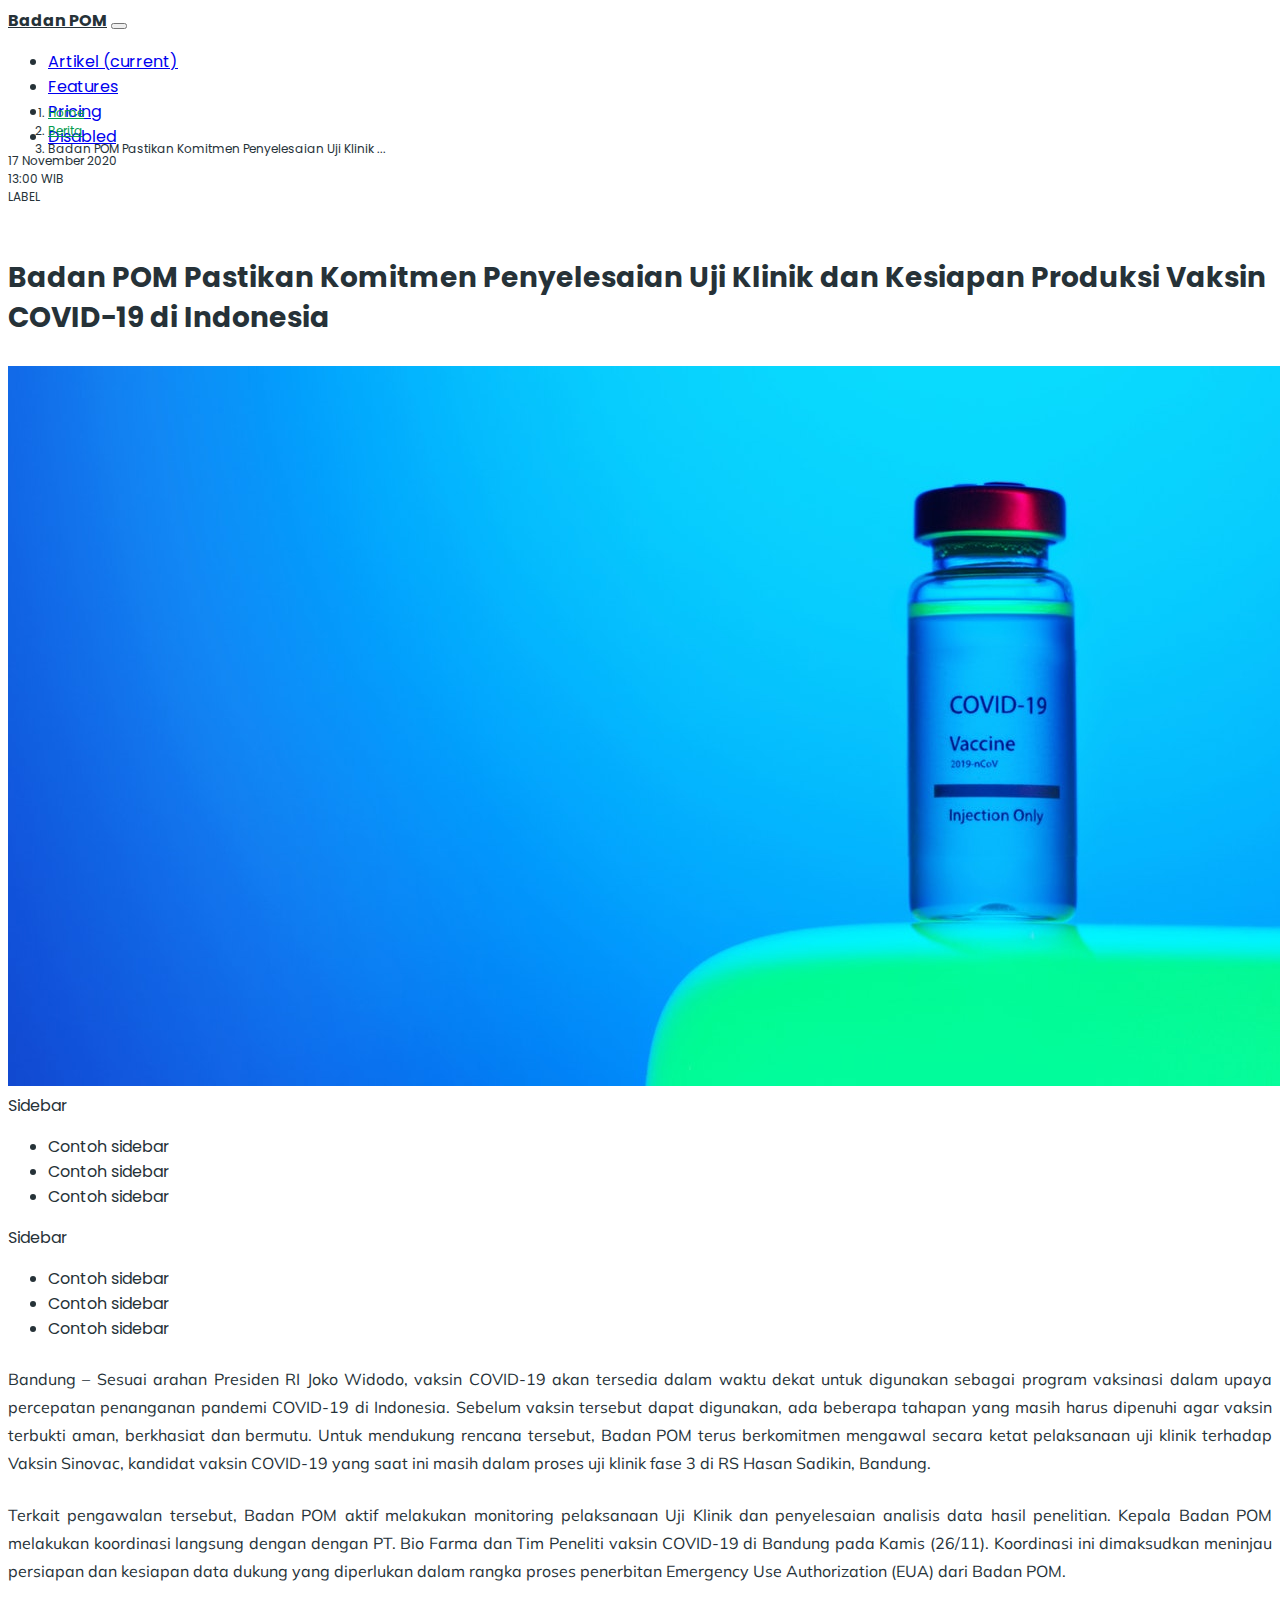
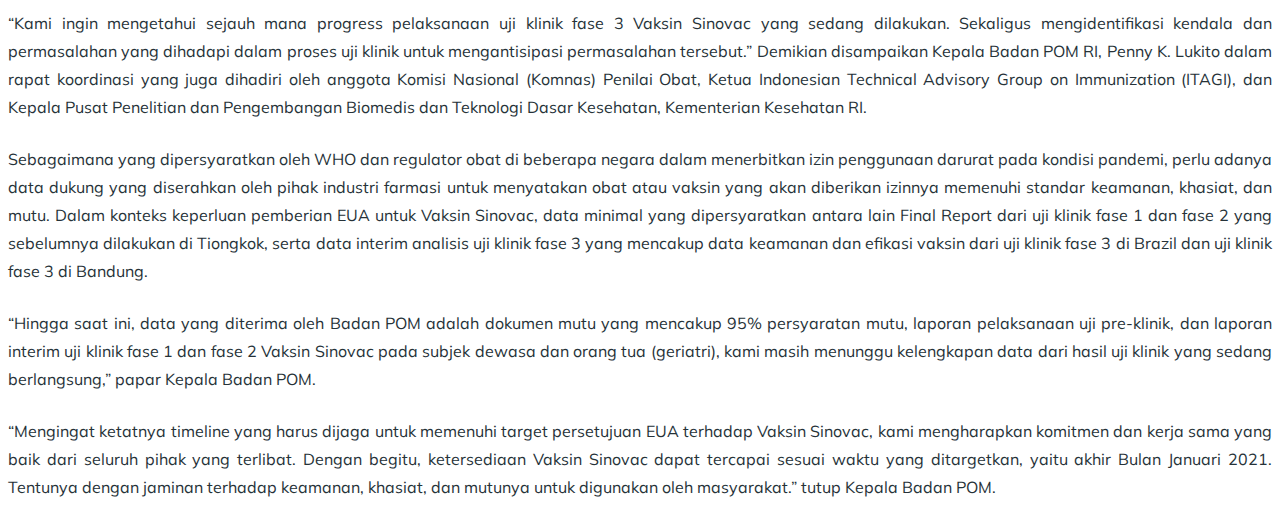
==== artikel.html @ 55c6cc5d "bpom ui test" ====
<!doctype html>
<html lang="en">
    <head>
        <!-- Required meta tags -->
        <meta charset="utf-8">
        <meta name="viewport" content="width=device-width, initial-scale=1, shrink-to-fit=no">
        

        <!-- Bootstrap CSS -->
        <link rel="stylesheet" href="https://cdn.jsdelivr.net/npm/bootstrap@4.5.3/dist/css/bootstrap.min.css" integrity="sha384-TX8t27EcRE3e/ihU7zmQxVncDAy5uIKz4rEkgIXeMed4M0jlfIDPvg6uqKI2xXr2" crossorigin="anonymous">

        <link rel="stylesheet" href="style.css">

        <link rel="preconnect" href="https://fonts.gstatic.com">
    <link href="https://fonts.googleapis.com/css2?family=Mulish&display=swap" rel="stylesheet">

        <title>Hello, world!</title>
    </head>
    <body>
        <nav class="navbar navbar-expand-lg navbar-light bg-light navbar-bpom">
            <div class="container">
                <a class="navbar-brand" href="index.html" style="font-weight: 700; color: #263238;;">Badan POM</a>
                <button class="navbar-toggler" type="button" data-toggle="collapse" data-target="#navbarNav" aria-controls="navbarNav" aria-expanded="false" aria-label="Toggle navigation">
                    <span class="navbar-toggler-icon"></span>
                </button>
                <div class="collapse navbar-collapse" id="navbarNav">
                <ul class="navbar-nav ml-auto">
                    <li class="nav-item active">
                        <a class="nav-link" href="artikel.html">Artikel <span class="sr-only">(current)</span></a>
                    </li>
                    <li class="nav-item">
                        <a class="nav-link" href="#">Features</a>
                    </li>
                    <li class="nav-item">
                        <a class="nav-link" href="#">Pricing</a>
                    </li>
                    <li class="nav-item">
                        <a class="nav-link disabled" href="#" tabindex="-1" aria-disabled="true">Disabled</a>
                    </li>
                </ul>
                </div>
            </div>
            </nav>

        <div class="container breadcrumb-saya">
            <div class="row pl-0">
                <div class="col-9">
                    <nav aria-label="breadcrumb">
                        <ol class="breadcrumb bg-white pl-0">
                            <li class="breadcrumb-item"><a href="index.html">Home</a></li>
                            <li class="breadcrumb-item"><a href="#">Berita</a></li>
                            <li class="breadcrumb-item active halaman-dikunjungi" aria-current="page">Badan POM Pastikan Komitmen Penyelesaian Uji Klinik
                            </li>
                        </ol>
                    </nav>
                </div>
            </div>
        </div>

        <div class="container tanggal">
            <div class="row ml-0">
                <div class="col-1 pl-0">17 November 2020</div>
                <div class="col-1 pl-4">13:00 WIB</div>
                <div class="col-2 pl-0">LABEL</div>
            </div>
        </div>

        <div class="container mb-5 judul-artikel">
            <div class="row pl-0">
                <div class="col-8">
                        <h3>
                            Badan POM Pastikan Komitmen Penyelesaian Uji 
                            Klinik dan Kesiapan Produksi Vaksin COVID-19 di 
                            Indonesia
                        </h3>
                        <img src="photo/pexels-artem-podrez-5878514.jpg" class="img-fluid mt-2" alt="Responsive image">
                </div>
                <div class="col-4 sticky-top pt-4 rounded">
                    <div class="card" style="width: auto;">
                        <div class="card-header">
                        Sidebar
                        </div>
                        <ul class="list-group list-group-flush">
                            <li class="list-group-item">Contoh sidebar</li>
                            <li class="list-group-item">Contoh sidebar</li>
                            <li class="list-group-item">Contoh sidebar</li>
                        </ul>
                    </div>

                    <div class="card mt-4" style="width: auto;">
                        <div class="card-header">
                        Sidebar
                        </div>
                        <ul class="list-group list-group-flush">
                            <li class="list-group-item">Contoh sidebar</li>
                            <li class="list-group-item">Contoh sidebar</li>
                            <li class="list-group-item">Contoh sidebar</li>
                        </ul>
                    </div>
                </div>
                <div class="col-8 isi-artikel" style="font-family: Mulish;">
                    <p class="p">
                        Bandung – Sesuai arahan Presiden RI Joko Widodo, vaksin COVID-19 akan tersedia dalam waktu dekat untuk 
                        digunakan sebagai program vaksinasi dalam upaya percepatan penanganan pandemi COVID-19 di Indonesia. 
                        Sebelum vaksin tersebut dapat digunakan, ada beberapa tahapan yang masih harus dipenuhi agar vaksin terbukti 
                        aman, berkhasiat dan bermutu. Untuk mendukung rencana tersebut, Badan POM terus berkomitmen mengawal 
                        secara ketat pelaksanaan uji klinik terhadap Vaksin Sinovac, kandidat vaksin COVID-19 yang saat ini masih dalam 
                        proses uji klinik fase 3 di RS Hasan Sadikin, Bandung.
                    </p>

                    <p class="p">
                        Terkait pengawalan tersebut, Badan POM aktif melakukan monitoring pelaksanaan Uji Klinik dan penyelesaian analisis data hasil penelitian. Kepala Badan POM melakukan koordinasi langsung dengan dengan PT. Bio Farma dan Tim Peneliti vaksin COVID-19 di Bandung pada Kamis (26/11). Koordinasi ini dimaksudkan meninjau persiapan dan kesiapan data dukung yang diperlukan dalam rangka proses penerbitan Emergency Use Authorization (EUA) dari Badan POM.
                    </p>

                    <p class="p">
                        “Kami ingin mengetahui sejauh mana progress pelaksanaan uji klinik fase 3 Vaksin Sinovac yang sedang dilakukan. Sekaligus mengidentifikasi kendala dan permasalahan yang dihadapi dalam proses uji klinik untuk mengantisipasi permasalahan tersebut.” Demikian disampaikan Kepala Badan POM RI, Penny K. Lukito dalam rapat koordinasi yang juga dihadiri oleh anggota Komisi Nasional (Komnas) Penilai Obat, Ketua Indonesian Technical Advisory Group on Immunization (ITAGI), dan Kepala Pusat Penelitian dan Pengembangan Biomedis dan Teknologi Dasar Kesehatan, Kementerian Kesehatan RI.
                    </p>

                    <p class="p">
                        Sebagaimana yang dipersyaratkan oleh WHO dan regulator obat di beberapa negara dalam menerbitkan izin penggunaan darurat pada kondisi pandemi, perlu adanya data dukung yang diserahkan oleh pihak industri farmasi untuk menyatakan obat atau vaksin yang akan diberikan izinnya memenuhi standar keamanan, khasiat, dan mutu. Dalam konteks keperluan pemberian EUA untuk Vaksin Sinovac, data minimal yang dipersyaratkan antara lain Final Report dari uji klinik fase 1 dan fase 2 yang sebelumnya dilakukan di Tiongkok, serta data interim analisis uji klinik fase 3 yang mencakup data keamanan dan efikasi vaksin dari uji klinik fase 3 di Brazil dan uji klinik fase 3 di Bandung.
                    </p>

                    <p class="p">
                        “Hingga saat ini, data yang diterima oleh Badan POM adalah dokumen mutu yang mencakup 95% persyaratan mutu, laporan pelaksanaan uji pre-klinik, dan laporan interim uji klinik fase 1 dan fase 2 Vaksin Sinovac pada subjek dewasa dan orang tua (geriatri), kami masih menunggu kelengkapan data dari hasil uji klinik yang sedang berlangsung,” papar Kepala Badan POM.
                    </p>

                    <p class="p">
                        “Mengingat ketatnya timeline yang harus dijaga untuk memenuhi target persetujuan EUA terhadap Vaksin Sinovac, kami mengharapkan komitmen dan kerja sama yang baik dari seluruh pihak yang terlibat. Dengan begitu, ketersediaan Vaksin Sinovac dapat tercapai sesuai waktu yang ditargetkan, yaitu akhir Bulan Januari 2021. Tentunya dengan jaminan terhadap keamanan, khasiat, dan mutunya untuk digunakan oleh masyarakat.” tutup Kepala Badan POM.
                    </p>
                </div>
                
            </div>
        </div>

    <!-- Optional JavaScript; choose one of the two! -->

    <!-- Option 1: jQuery and Bootstrap Bundle (includes Popper) -->
    <script src="https://code.jquery.com/jquery-3.5.1.slim.min.js" integrity="sha384-DfXdz2htPH0lsSSs5nCTpuj/zy4C+OGpamoFVy38MVBnE+IbbVYUew+OrCXaRkfj" crossorigin="anonymous"></script>
    <script src="https://cdn.jsdelivr.net/npm/bootstrap@4.5.3/dist/js/bootstrap.bundle.min.js" integrity="sha384-ho+j7jyWK8fNQe+A12Hb8AhRq26LrZ/JpcUGGOn+Y7RsweNrtN/tE3MoK7ZeZDyx" crossorigin="anonymous"></script>

    <!-- Option 2: jQuery, Popper.js, and Bootstrap JS
    <script src="https://code.jquery.com/jquery-3.5.1.slim.min.js" integrity="sha384-DfXdz2htPH0lsSSs5nCTpuj/zy4C+OGpamoFVy38MVBnE+IbbVYUew+OrCXaRkfj" crossorigin="anonymous"></script>
    <script src="https://cdn.jsdelivr.net/npm/popper.js@1.16.1/dist/umd/popper.min.js" integrity="sha384-9/reFTGAW83EW2RDu2S0VKaIzap3H66lZH81PoYlFhbGU+6BZp6G7niu735Sk7lN" crossorigin="anonymous"></script>
    <script src="https://cdn.jsdelivr.net/npm/bootstrap@4.5.3/dist/js/bootstrap.min.js" integrity="sha384-w1Q4orYjBQndcko6MimVbzY0tgp4pWB4lZ7lr30WKz0vr/aWKhXdBNmNb5D92v7s" crossorigin="anonymous"></script>
    -->
    </body>
</html>
---- style.css ----
@import url("https://fonts.googleapis.com/css2?family=Poppins:wght@400;500;600&display=swap");
body {
  color: #263238;
  font-family: Poppins;
}

.navbar-bpom {
  height: 72px;
}

.jumbotron {
  margin-top: 72px;
}

.breadcrumb-saya {
  font-size: 12px;
  height: 40px;
  margin-top: 24px;
}

.breadcrumb-saya a {
  color: #009B4C;
}

.breadcrumb-saya .halaman-dikunjungi::after {
  content: ' ...';
}

.tanggal {
  font-size: 12px;
  white-space: nowrap;
  margin-top: 8px;
}

.judul-artikel {
  padding-top: 24px;
}

.judul-artikel h3 {
  font-size: 28px;
  font-weight: 700;
  line-height: 40px;
}

.isi-artikel .p {
  margin-top: 24px;
  font-size: 16px;
  line-height: 1.75;
  text-align: justify;
}
/*# sourceMappingURL=style.css.map */
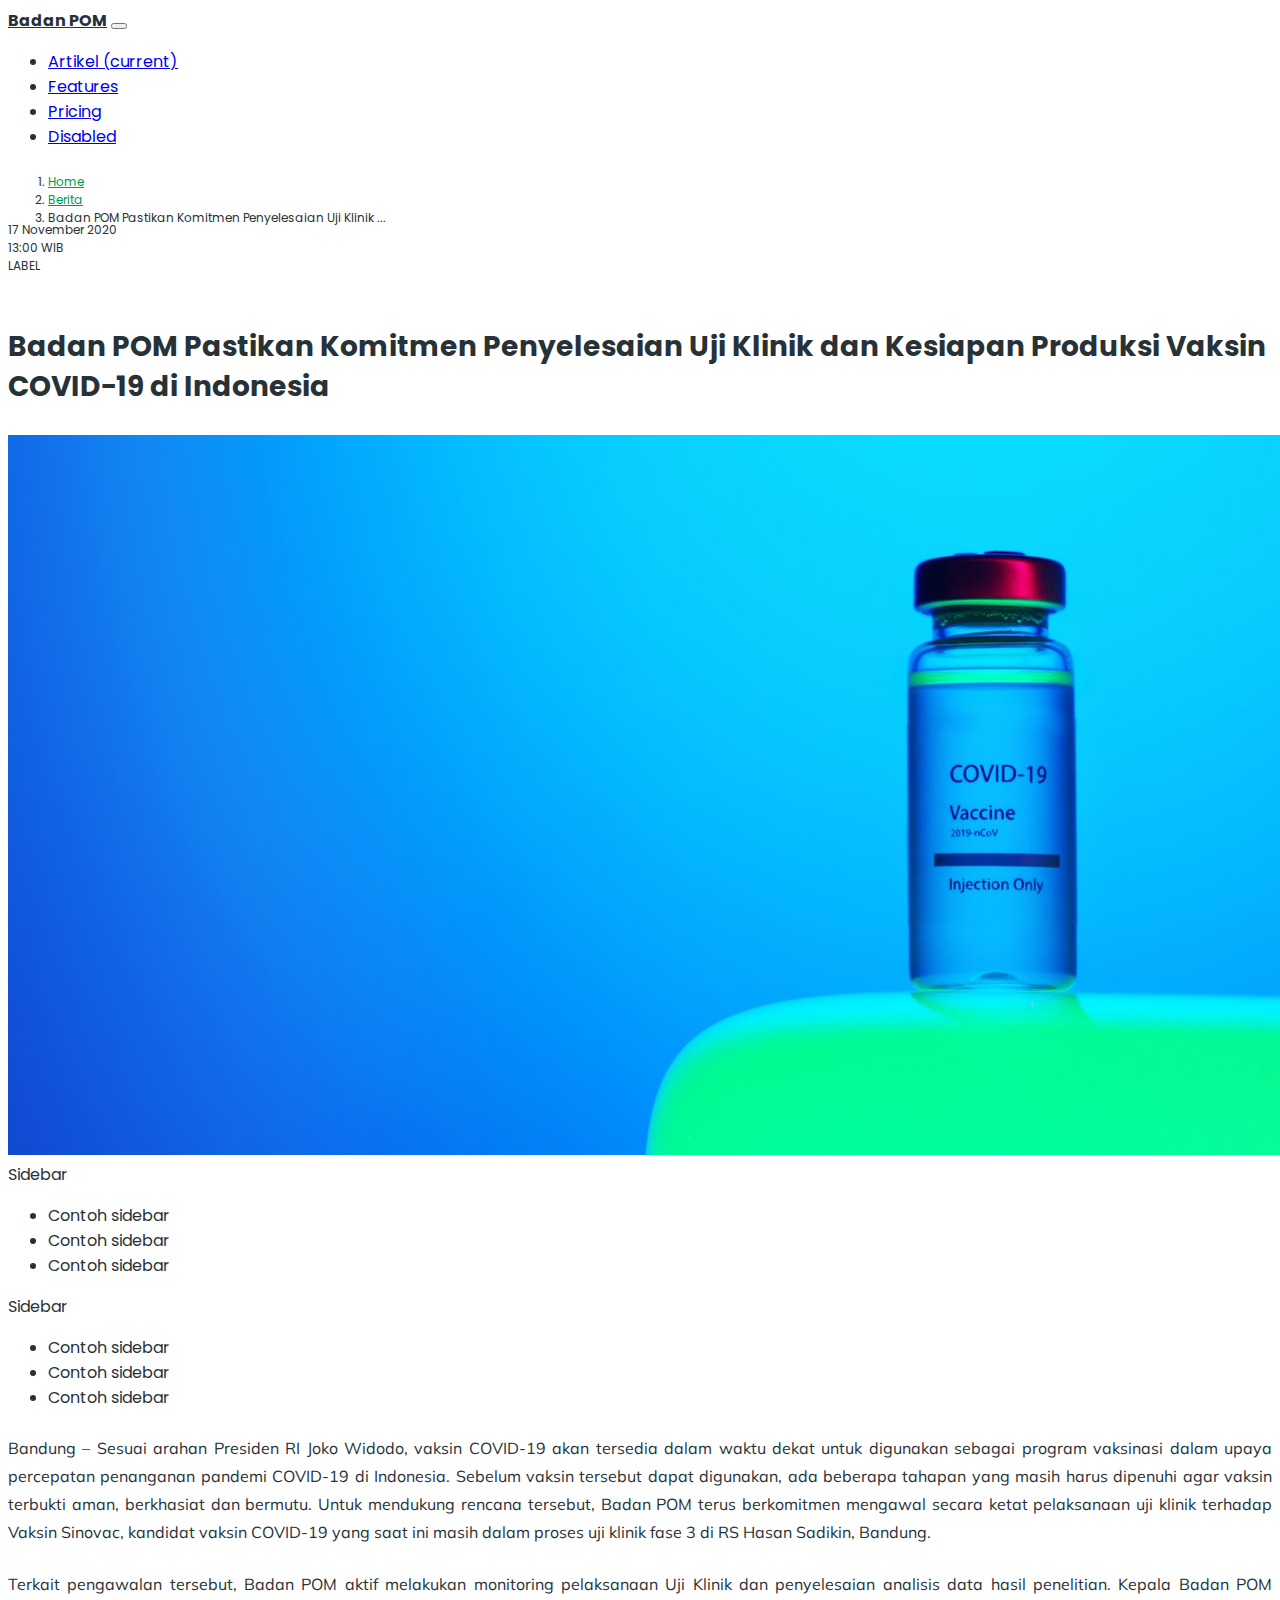
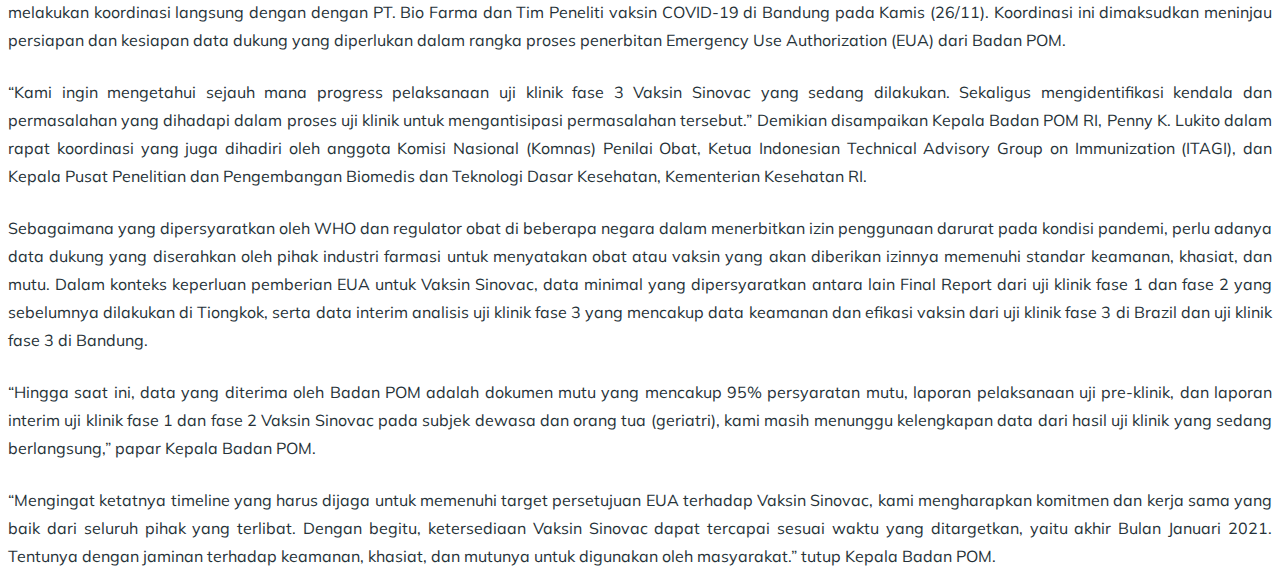
==== commit 254de452: "menambah favicon dibagian artikel" ====
--- a/artikel.html
+++ b/artikel.html
@@ -12,9 +12,11 @@
         <link rel="stylesheet" href="style.css">
 
         <link rel="preconnect" href="https://fonts.gstatic.com">
-    <link href="https://fonts.googleapis.com/css2?family=Mulish&display=swap" rel="stylesheet">
+        <link href="https://fonts.googleapis.com/css2?family=Mulish&display=swap" rel="stylesheet">
 
-        <title>Hello, world!</title>
+    <link rel="shortcut icon" href="photo/favicon.svg">
+
+    <title>Badan POM</title>
     </head>
     <body>
         <nav class="navbar navbar-expand-lg navbar-light bg-light navbar-bpom">
--- a/style.css
+++ b/style.css
@@ -4,12 +4,89 @@
   font-family: Poppins;
 }
 
-.navbar-bpom {
-  height: 72px;
+.navbar-atas {
+  height: 80px;
+  padding-top: 16px;
+  position: relative;
+  z-index: 1;
 }
 
-.jumbotron {
-  margin-top: 72px;
+.navbar-atas .nav-item {
+  color: white;
+}
+
+.navbar-atas .nav-item .nav-link {
+  font-size: 14px;
+}
+
+.navbar-atas .logo-bpom {
+  height: 32px;
+}
+
+.navbar-bawah {
+  height: 56px;
+  padding-top: 8px;
+  padding-left: 8px;
+  background-color: #054586;
+  border-radius: 4px;
+  font-size: 14px;
+}
+
+.navbar-bawah .nav-link {
+  color: white;
+  line-height: 24px;
+  font-size: 14px;
+}
+
+.jumbotron-saya {
+  margin-right: 200px;
+  margin-left: 200px;
+}
+
+.jumbotron-saya .jumbotron {
+  margin-top: -24px;
+  padding-top: 96px;
+  border-radius: 8px;
+  height: 512px;
+  background-color: #f5f6f8;
+}
+
+.jumbotron-saya .jumbotron .display-4 {
+  margin-left: 52px;
+  margin-right: 52px;
+}
+
+.jumbotron-saya .jumbotron .lead {
+  margin-left: 52px;
+  margin-right: 52px;
+  color: #222b35;
+}
+
+.jumbotron-saya .jumbotron p {
+  color: #586069;
+  font-weight: 400;
+  margin-left: 52px;
+  margin-right: 52px;
+}
+
+.jumbotron-saya .jumbotron .my-4 {
+  margin-left: 52px;
+  margin-right: 52px;
+}
+
+.jumbotron-saya .jumbotron .btn {
+  background-color: #009B4C;
+  border: #009B4C;
+  color: white;
+  -webkit-transition: all ease 0.5s;
+  transition: all ease 0.5s;
+  font-size: 16px;
+  margin-left: 52px;
+}
+
+.jumbotron-saya .jumbotron .btn:active {
+  background-color: #009B4C;
+  border: 3px solid #009B4C;
 }
 
 .breadcrumb-saya {
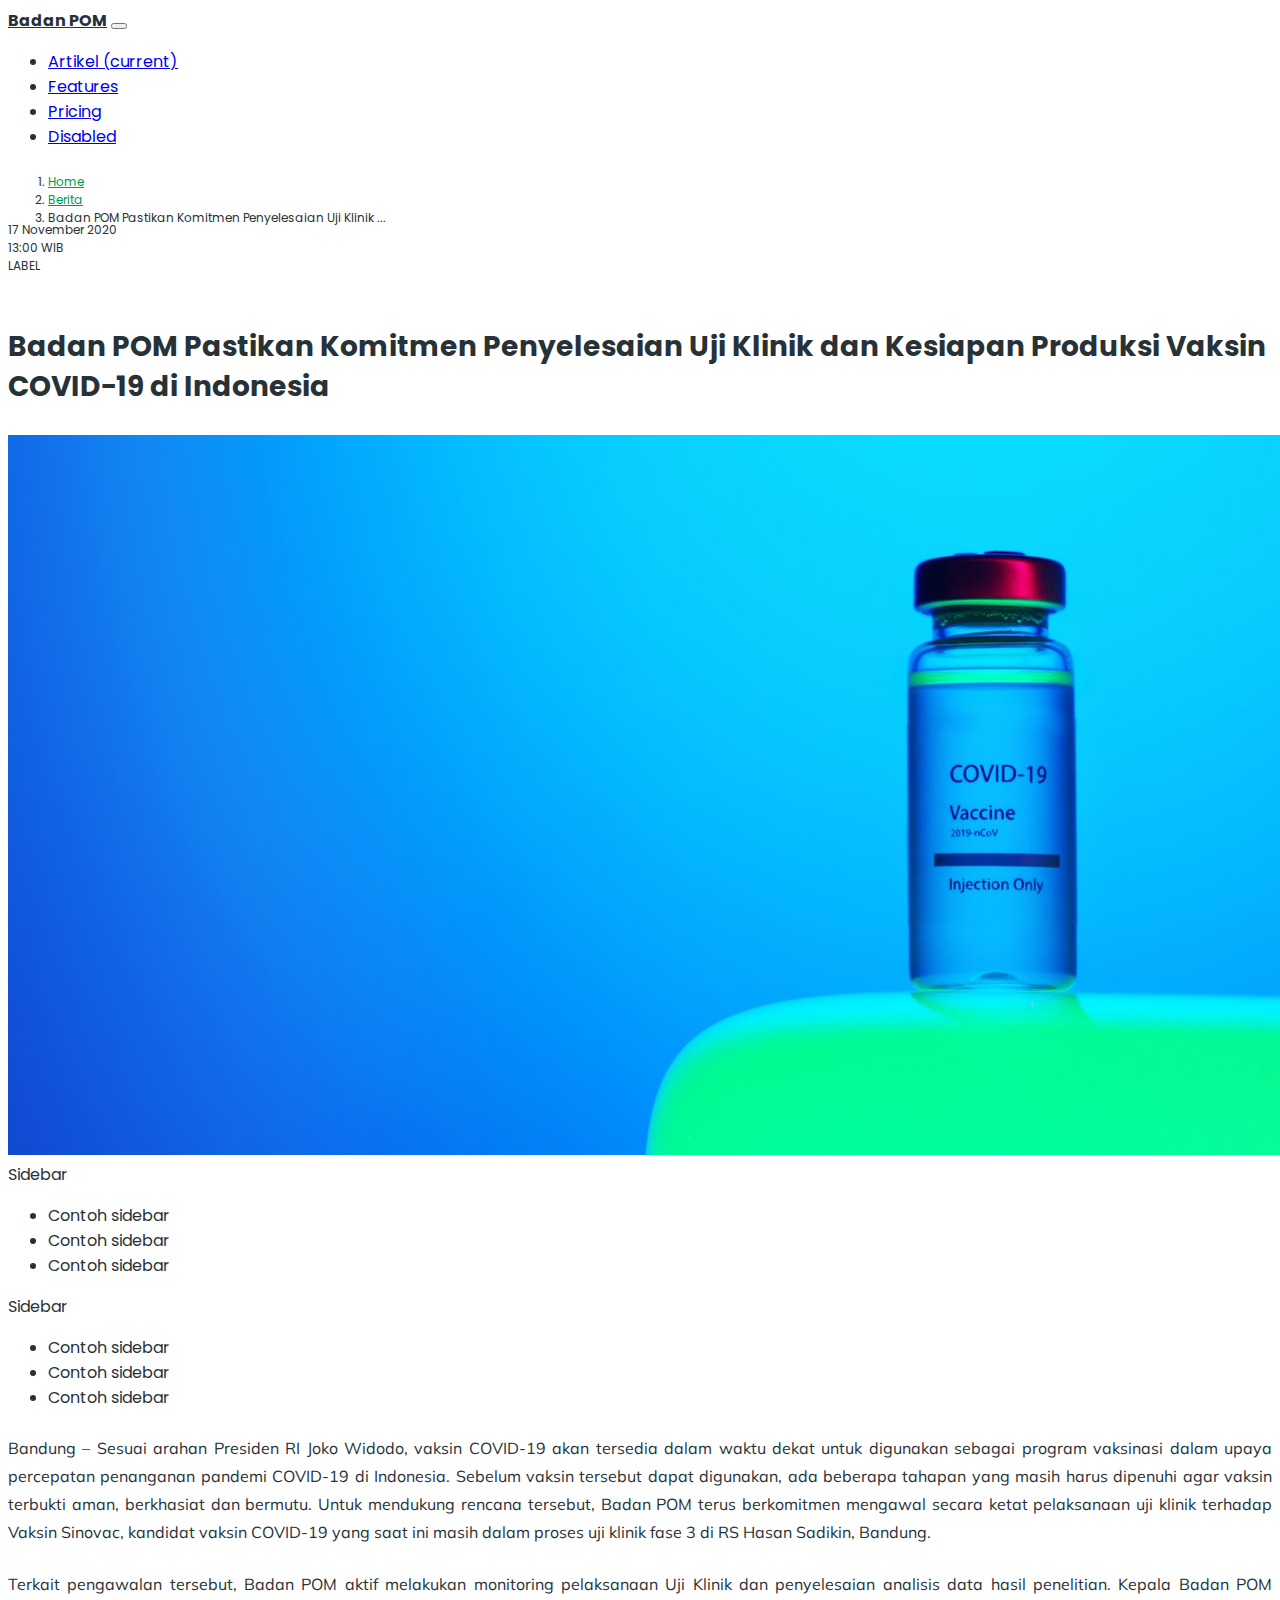
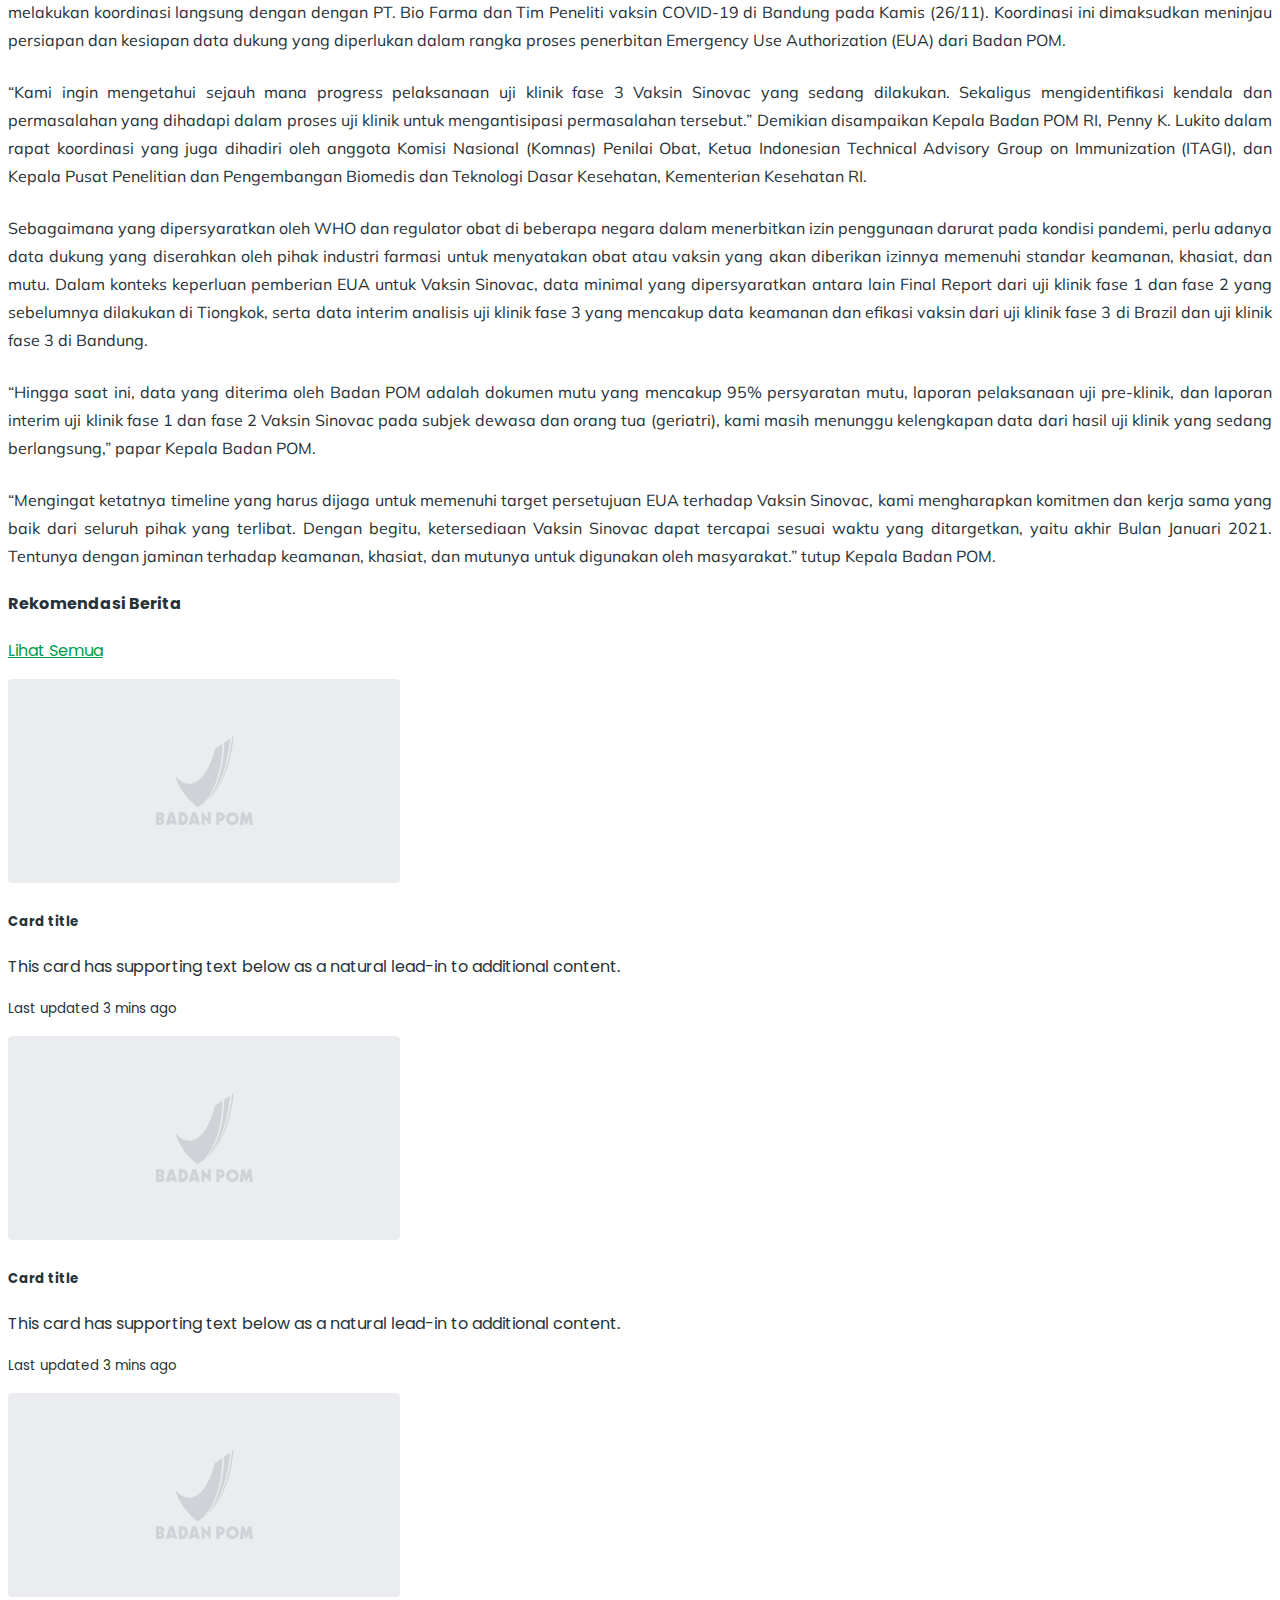
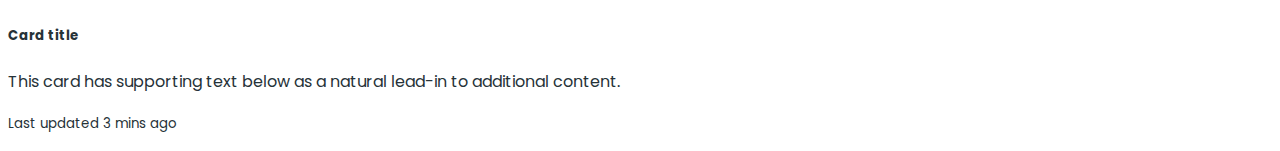
==== commit de16024c: "tambah card" ====
--- a/artikel.html
+++ b/artikel.html
@@ -134,6 +134,50 @@
             </div>
         </div>
 
+        <div class="container mb-5">
+            <div class="row">
+                <div class="col-8">
+                    <h4>
+                        Rekomendasi Berita
+                    </h4>
+                </div>
+                <div class="col-4">
+                    <a href="artikel.html" class="lihat-semua">
+                        <p class="text-right"> 
+                            Lihat Semua 
+                        </p>
+                    </a>
+                </div>
+            </div>
+
+            <div class="card-deck mt-3">
+                <div class="card card-rekomendasi-berita" style="border: white;">
+                  <img src="photo/skeleteon3.svg" class="card-img-top" alt="...">
+                  <div class="card-body pl-0">
+                    <h5 class="card-title">Card title</h5>
+                    <p class="card-text">This card has supporting text below as a natural lead-in to additional content.</p>
+                    <p class="card-text"><small class="text-muted">Last updated 3 mins ago</small></p>
+                  </div>
+                </div>
+                <div class="card" style="border: white;">
+                    <img src="photo/skeleteon3.svg" class="card-img-top" alt="...">
+                  <div class="card-body pl-0">
+                    <h5 class="card-title">Card title</h5>
+                    <p class="card-text">This card has supporting text below as a natural lead-in to additional content.</p>
+                    <p class="card-text"><small class="text-muted">Last updated 3 mins ago</small></p>
+                  </div>
+                </div>
+                <div class="card" style="border: white;">
+                    <img src="photo/skeleteon3.svg" class="card-img-top" alt="...">
+                  <div class="card-body pl-0">
+                    <h5 class="card-title">Card title</h5>
+                    <p class="card-text">This card has supporting text below as a natural lead-in to additional content.</p>
+                    <p class="card-text"><small class="text-muted">Last updated 3 mins ago</small></p>
+                  </div>
+                </div>
+              </div>
+        </div>
+
     <!-- Optional JavaScript; choose one of the two! -->
 
     <!-- Option 1: jQuery and Bootstrap Bundle (includes Popper) -->
--- a/style.css
+++ b/style.css
@@ -44,8 +44,7 @@
 }
 
 .jumbotron-saya .jumbotron {
-  margin-top: -24px;
-  padding-top: 96px;
+  padding-top: 104px;
   border-radius: 8px;
   height: 512px;
   background-color: #f5f6f8;
@@ -89,6 +88,17 @@
   border: 3px solid #009B4C;
 }
 
+.lihat-semua {
+  color: #009B4C;
+  -webkit-transition: 0.25s;
+  transition: 0.25s;
+}
+
+.lihat-semua:hover {
+  color: #054586;
+  text-decoration: none;
+}
+
 .breadcrumb-saya {
   font-size: 12px;
   height: 40px;
@@ -100,7 +110,7 @@
 }
 
 .breadcrumb-saya .halaman-dikunjungi::after {
-  content: ' ...';
+  content: '...';
 }
 
 .tanggal {
@@ -125,4 +135,8 @@
   line-height: 1.75;
   text-align: justify;
 }
+
+.card-rekomendasi-berita .card-body {
+  padding-left: auto;
+}
 /*# sourceMappingURL=style.css.map */